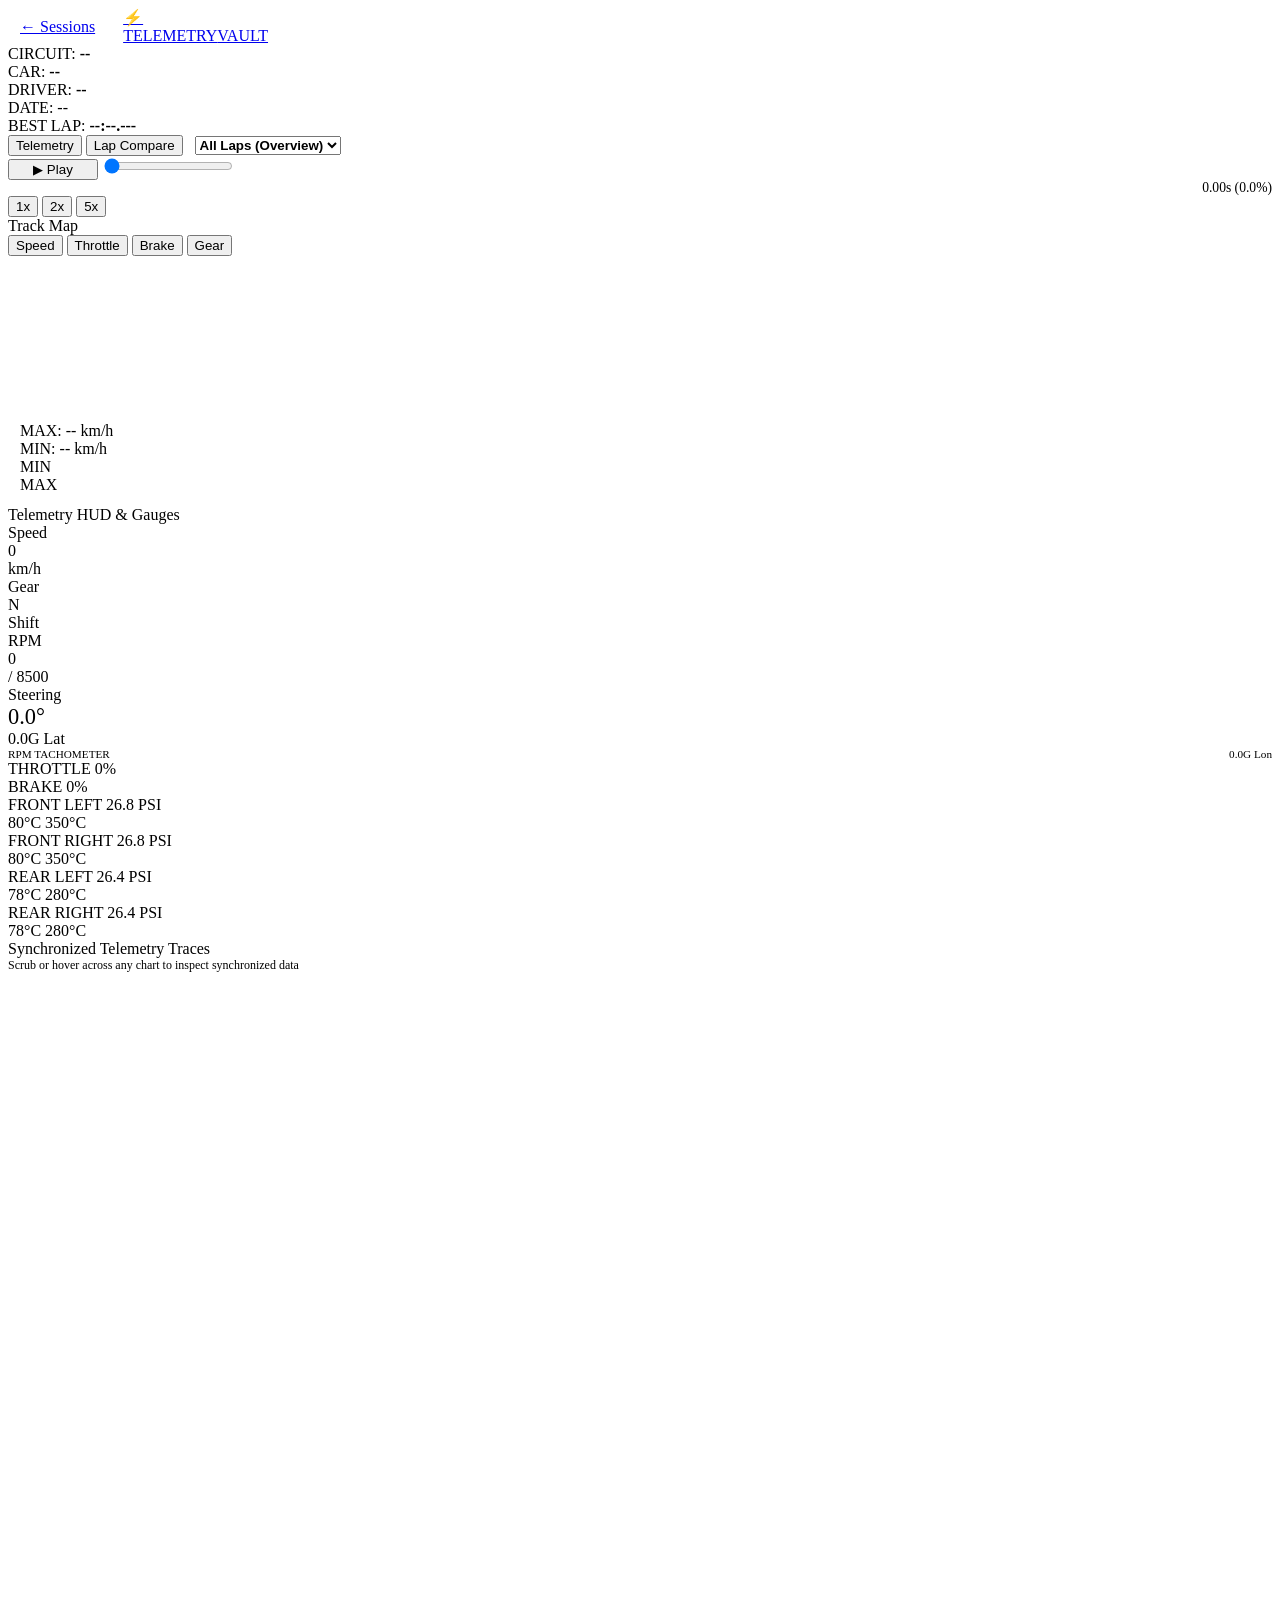
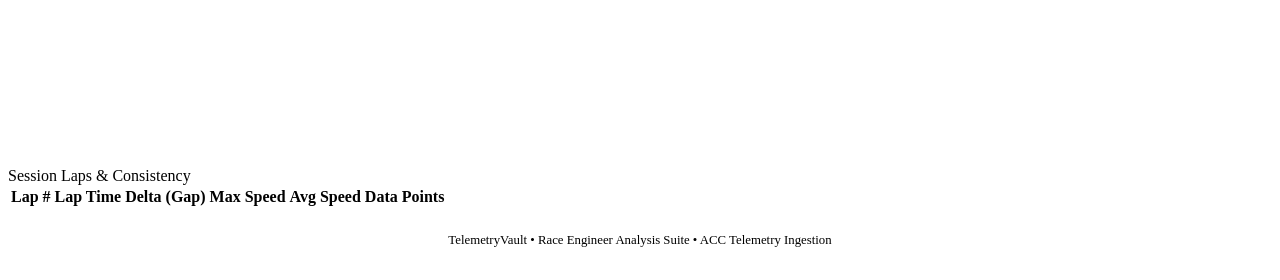
==== web/analysis.html @ c6870d97 "Initial release: TelemetryVault ACC telemetry ingestion and race engineer web interface" ====
<!DOCTYPE html>
<html lang="en">
<head>
  <meta charset="UTF-8" />
  <meta name="viewport" content="width=device-width, initial-scale=1.0" />
  <title>Telemetry Analysis | TelemetryVault</title>
  <link rel="stylesheet" href="/static/css/style.css" />
  <link rel="icon" href="data:image/svg+xml,<svg xmlns=%22http://www.w3.org/2000/svg%22 viewBox=%220 0 100 100%22><text y=%22.9em%22 font-size=%2290%22>⚡</text></svg>">
  <!-- Local Vendored Chart.js -->
  <script src="/static/js/vendor/chart.umd.min.js"></script>
</head>
<body>

  <!-- Top Header -->
  <header class="header">
    <div style="display: flex; align-items: center; gap: 1rem;">
      <a href="/" class="btn" style="padding: 0.35rem 0.75rem;">← Sessions</a>
      <a href="/" class="logo-container">
        <div class="logo-icon">⚡</div>
        <div class="logo-text">TELEMETRY<span>VAULT</span></div>
      </a>
    </div>

    <!-- Live streaming badge if WebSocket connected -->
    <div id="live-stream-badge" class="status-badge" style="display: none; border-color: var(--accent-green); color: var(--accent-green);">
      <span class="status-dot"></span> LIVE INGESTION
    </div>
  </header>

  <main class="container">

    <!-- Analysis Header & Metadata -->
    <div class="analysis-header">
      <div class="session-meta-chips">
        <div class="chip"><span>CIRCUIT:</span> <strong id="chip-track" style="color: var(--accent-cyan);">--</strong></div>
        <div class="chip"><span>CAR:</span> <strong id="chip-car">--</strong></div>
        <div class="chip"><span>DRIVER:</span> <strong id="chip-driver">--</strong></div>
        <div class="chip"><span>DATE:</span> <span id="chip-date" class="time-mono">--</span></div>
        <div class="chip"><span>BEST LAP:</span> <strong id="chip-best-lap" class="best-lap">--:--.---</strong></div>
      </div>

      <!-- Mode & Lap Selectors -->
      <div style="display: flex; align-items: center; gap: 0.75rem;">
        <div class="btn-group">
          <button id="tab-single" class="btn active">Telemetry</button>
          <button id="tab-compare" class="btn">Lap Compare</button>
        </div>

        <select id="select-lap" class="select-input" style="font-weight: 600;">
          <option value="all">All Laps (Overview)</option>
        </select>
      </div>
    </div>

    <!-- Replay & Timeline Scrubber Bar -->
    <div class="replay-bar">
      <button id="btn-play" class="btn btn-accent" style="min-width: 90px;">
        ▶ Play
      </button>

      <input type="range" id="scrubber-slider" class="scrubber-slider" min="0" max="100" value="0" />

      <div id="scrubber-time" class="time-mono" style="font-size: 0.85rem; min-width: 110px; text-align: right; color: var(--accent-cyan);">
        0.00s (0.0%)
      </div>

      <div class="btn-group">
        <button class="btn active" data-speed="1.0">1x</button>
        <button class="btn" data-speed="2.0">2x</button>
        <button class="btn" data-speed="5.0">5x</button>
      </div>
    </div>

    <!-- Top Grid: Track Map & Telemetry HUD Gauges -->
    <div class="analysis-grid">

      <!-- Track Map Card -->
      <div class="card trackmap-card">
        <div class="card-header">
          <div class="card-title">
            <span class="dot"></span>
            Track Map
          </div>
          <div class="btn-group">
            <button class="btn active" data-map-mode="speed" title="Speed Heatmap">Speed</button>
            <button class="btn" data-map-mode="throttle" title="Throttle Application">Throttle</button>
            <button class="btn" data-map-mode="brake" title="Braking Zones">Brake</button>
            <button class="btn" data-map-mode="gear" title="Gear Selection">Gear</button>
          </div>
        </div>

        <div class="card-body" style="padding: 0.75rem;">
          <div class="trackmap-container">
            <canvas id="trackmap-canvas"></canvas>

            <div class="trackmap-overlay">
              <div>MAX: <span id="map-max-speed" style="color: var(--accent-green);">-- km/h</span></div>
              <div>MIN: <span id="map-min-speed" style="color: var(--accent-cyan);">-- km/h</span></div>
            </div>

            <div class="trackmap-legend">
              <span style="color: var(--text-muted);">MIN</span>
              <div class="legend-bar"></div>
              <span style="color: var(--text-muted);">MAX</span>
            </div>
          </div>
        </div>
      </div>

      <!-- Telemetry Gauges HUD -->
      <div class="card">
        <div class="card-header">
          <div class="card-title">
            <span class="dot"></span>
            Telemetry HUD & Gauges
          </div>
        </div>

        <div class="card-body">
          <!-- Primary Numerical Gauges -->
          <div class="hud-grid">
            <div class="hud-tile">
              <div class="hud-tile-label">Speed</div>
              <div class="hud-tile-value" id="hud-speed">0</div>
              <div class="hud-tile-sub">km/h</div>
            </div>

            <div class="hud-tile">
              <div class="hud-tile-label">Gear</div>
              <div class="hud-tile-value gear" id="hud-gear">N</div>
              <div class="hud-tile-sub">Shift</div>
            </div>

            <div class="hud-tile">
              <div class="hud-tile-label">RPM</div>
              <div class="hud-tile-value" id="hud-rpm" style="color: var(--accent-amber);">0</div>
              <div class="hud-tile-sub">/ <span id="hud-max-rpm">8500</span></div>
            </div>

            <div class="hud-tile">
              <div class="hud-tile-label">Steering</div>
              <div class="hud-tile-value" id="hud-steer" style="color: var(--accent-cyan); font-size: 1.4rem;">0.0°</div>
              <div class="hud-tile-sub"><span id="hud-g-lat">0.0G</span> Lat</div>
            </div>
          </div>

          <!-- Progressive LED Tachometer Shift Light Bar -->
          <div class="tacho-container">
            <div style="display: flex; justify-content: space-between; font-family: var(--font-mono); font-size: 0.7rem; color: var(--text-secondary);">
              <span>RPM TACHOMETER</span>
              <span id="hud-g-lon" style="color: var(--text-muted);">0.0G Lon</span>
            </div>
            <div class="tacho-bar-wrapper">
              <div id="hud-rpm-bar" class="tacho-bar-fill"></div>
            </div>
          </div>

          <!-- Throttle and Brake Pedal Inputs -->
          <div class="pedals-container">
            <div class="pedal-bar-col">
              <div class="pedal-label">
                <span style="color: var(--accent-green);">THROTTLE</span>
                <span id="hud-throttle-val" style="color: var(--accent-green);">0%</span>
              </div>
              <div class="pedal-track">
                <div id="hud-throttle-bar" class="pedal-fill-throttle"></div>
              </div>
            </div>

            <div class="pedal-bar-col">
              <div class="pedal-label">
                <span style="color: var(--accent-red);">BRAKE</span>
                <span id="hud-brake-val" style="color: var(--accent-red);">0%</span>
              </div>
              <div class="pedal-track">
                <div id="hud-brake-bar" class="pedal-fill-brake"></div>
              </div>
            </div>
          </div>

          <!-- 4-Corner Tyres & Brakes HUD -->
          <div class="tyre-hud">
            <!-- Front Left -->
            <div id="tyre-box-fl" class="tyre-corner">
              <div class="tyre-corner-header">
                <span>FRONT LEFT</span>
                <span id="tyre-press-fl">26.8 PSI</span>
              </div>
              <div class="tyre-corner-data">
                <span id="tyre-temp-fl">80°C</span>
                <span id="brake-temp-fl" style="color: var(--text-secondary);">350°C</span>
              </div>
            </div>

            <!-- Front Right -->
            <div id="tyre-box-fr" class="tyre-corner">
              <div class="tyre-corner-header">
                <span>FRONT RIGHT</span>
                <span id="tyre-press-fr">26.8 PSI</span>
              </div>
              <div class="tyre-corner-data">
                <span id="tyre-temp-fr">80°C</span>
                <span id="brake-temp-fr" style="color: var(--text-secondary);">350°C</span>
              </div>
            </div>

            <!-- Rear Left -->
            <div id="tyre-box-rl" class="tyre-corner">
              <div class="tyre-corner-header">
                <span>REAR LEFT</span>
                <span id="tyre-press-rl">26.4 PSI</span>
              </div>
              <div class="tyre-corner-data">
                <span id="tyre-temp-rl">78°C</span>
                <span id="brake-temp-rl" style="color: var(--text-secondary);">280°C</span>
              </div>
            </div>

            <!-- Rear Right -->
            <div id="tyre-box-rr" class="tyre-corner">
              <div class="tyre-corner-header">
                <span>REAR RIGHT</span>
                <span id="tyre-press-rr">26.4 PSI</span>
              </div>
              <div class="tyre-corner-data">
                <span id="tyre-temp-rr">78°C</span>
                <span id="brake-temp-rr" style="color: var(--text-secondary);">280°C</span>
              </div>
            </div>
          </div>

        </div>
      </div>

    </div>

    <!-- Mode 1: Single Lap Telemetry Charts View -->
    <div id="single-lap-container" class="single-lap-container">
      <div class="card">
        <div class="card-header">
          <div class="card-title">
            <span class="dot"></span>
            Synchronized Telemetry Traces
          </div>
          <div style="font-family: var(--font-mono); font-size: 0.75rem; color: var(--text-muted);">
            Scrub or hover across any chart to inspect synchronized data
          </div>
        </div>

        <div class="card-body" style="padding: 0.75rem;">
          <!-- Speed Chart -->
          <div class="chart-container">
            <canvas id="chart-speed"></canvas>
          </div>

          <!-- Throttle & Brake Chart -->
          <div class="chart-container">
            <canvas id="chart-pedals"></canvas>
          </div>

          <!-- Gear & RPM Chart -->
          <div class="chart-container">
            <canvas id="chart-gear-rpm"></canvas>
          </div>

          <!-- Steering & G-Force Chart -->
          <div class="chart-container">
            <canvas id="chart-steer"></canvas>
          </div>

          <!-- Tyres Temperatures -->
          <div class="chart-container">
            <canvas id="chart-tyres"></canvas>
          </div>
        </div>
      </div>
    </div>

    <!-- Mode 2: Lap Comparison View (Delta-T) -->
    <div id="compare-container" class="compare-container" style="display: none;">
      <div class="card">
        <div class="card-header">
          <div class="card-title">
            <span class="dot"></span>
            Lap-by-Lap Telemetry Comparison & Delta-T
          </div>
          <div style="display: flex; align-items: center; gap: 0.75rem;">
            <label style="font-family: var(--font-mono); font-size: 0.75rem; color: var(--accent-green);">BASE LAP:</label>
            <select id="compare-lap-1" class="select-input"></select>
            <label style="font-family: var(--font-mono); font-size: 0.75rem; color: var(--accent-cyan);">COMPARE LAP:</label>
            <select id="compare-lap-2" class="select-input"></select>
          </div>
        </div>

        <div class="card-body">
          <!-- Comparison Summary Cards -->
          <div class="hud-grid" style="margin-bottom: 1rem;">
            <div class="hud-tile">
              <div class="hud-tile-label">Base Lap Time</div>
              <div class="hud-tile-value" id="compare-time-1" style="color: var(--accent-green);">--:--.---</div>
            </div>
            <div class="hud-tile">
              <div class="hud-tile-label">Compare Lap Time</div>
              <div class="hud-tile-value" id="compare-time-2" style="color: var(--accent-cyan);">--:--.---</div>
            </div>
            <div class="hud-tile">
              <div class="hud-tile-label">Net Delta (Δ)</div>
              <div id="compare-net-delta" class="delta-stat">--.---s</div>
            </div>
            <div class="hud-tile">
              <div class="hud-tile-label">Analysis Mode</div>
              <div class="hud-tile-value" style="font-size: 1.1rem; color: var(--accent-amber);">Distance-Aligned</div>
            </div>
          </div>

          <!-- Delta-T Chart -->
          <div class="chart-container" style="height: 180px;">
            <canvas id="chart-compare-delta"></canvas>
          </div>

          <!-- Speed Comparison Chart -->
          <div class="chart-container" style="height: 180px;">
            <canvas id="chart-compare-speed"></canvas>
          </div>

          <!-- Pedals Comparison Chart -->
          <div class="chart-container" style="height: 180px;">
            <canvas id="chart-compare-pedals"></canvas>
          </div>
        </div>
      </div>
    </div>

    <!-- Laps Table Card -->
    <div class="card">
      <div class="card-header">
        <div class="card-title">
          <span class="dot"></span>
          Session Laps & Consistency
        </div>
      </div>
      <div class="card-body" style="padding: 0;">
        <table class="sessions-table">
          <thead>
            <tr>
              <th>Lap #</th>
              <th>Lap Time</th>
              <th>Delta (Gap)</th>
              <th>Max Speed</th>
              <th>Avg Speed</th>
              <th>Data Points</th>
            </tr>
          </thead>
          <tbody id="laps-table-body">
            <!-- Populated dynamically by analysis.js -->
          </tbody>
        </table>
      </div>
    </div>

  </main>

  <footer style="text-align: center; padding: 1.5rem; color: var(--text-muted); font-size: 0.8rem; border-top: 1px solid var(--border-color); font-family: var(--font-mono);">
    TelemetryVault &bull; Race Engineer Analysis Suite &bull; ACC Telemetry Ingestion
  </footer>

  <script type="module" src="/static/js/analysis.js"></script>
</body>
</html>
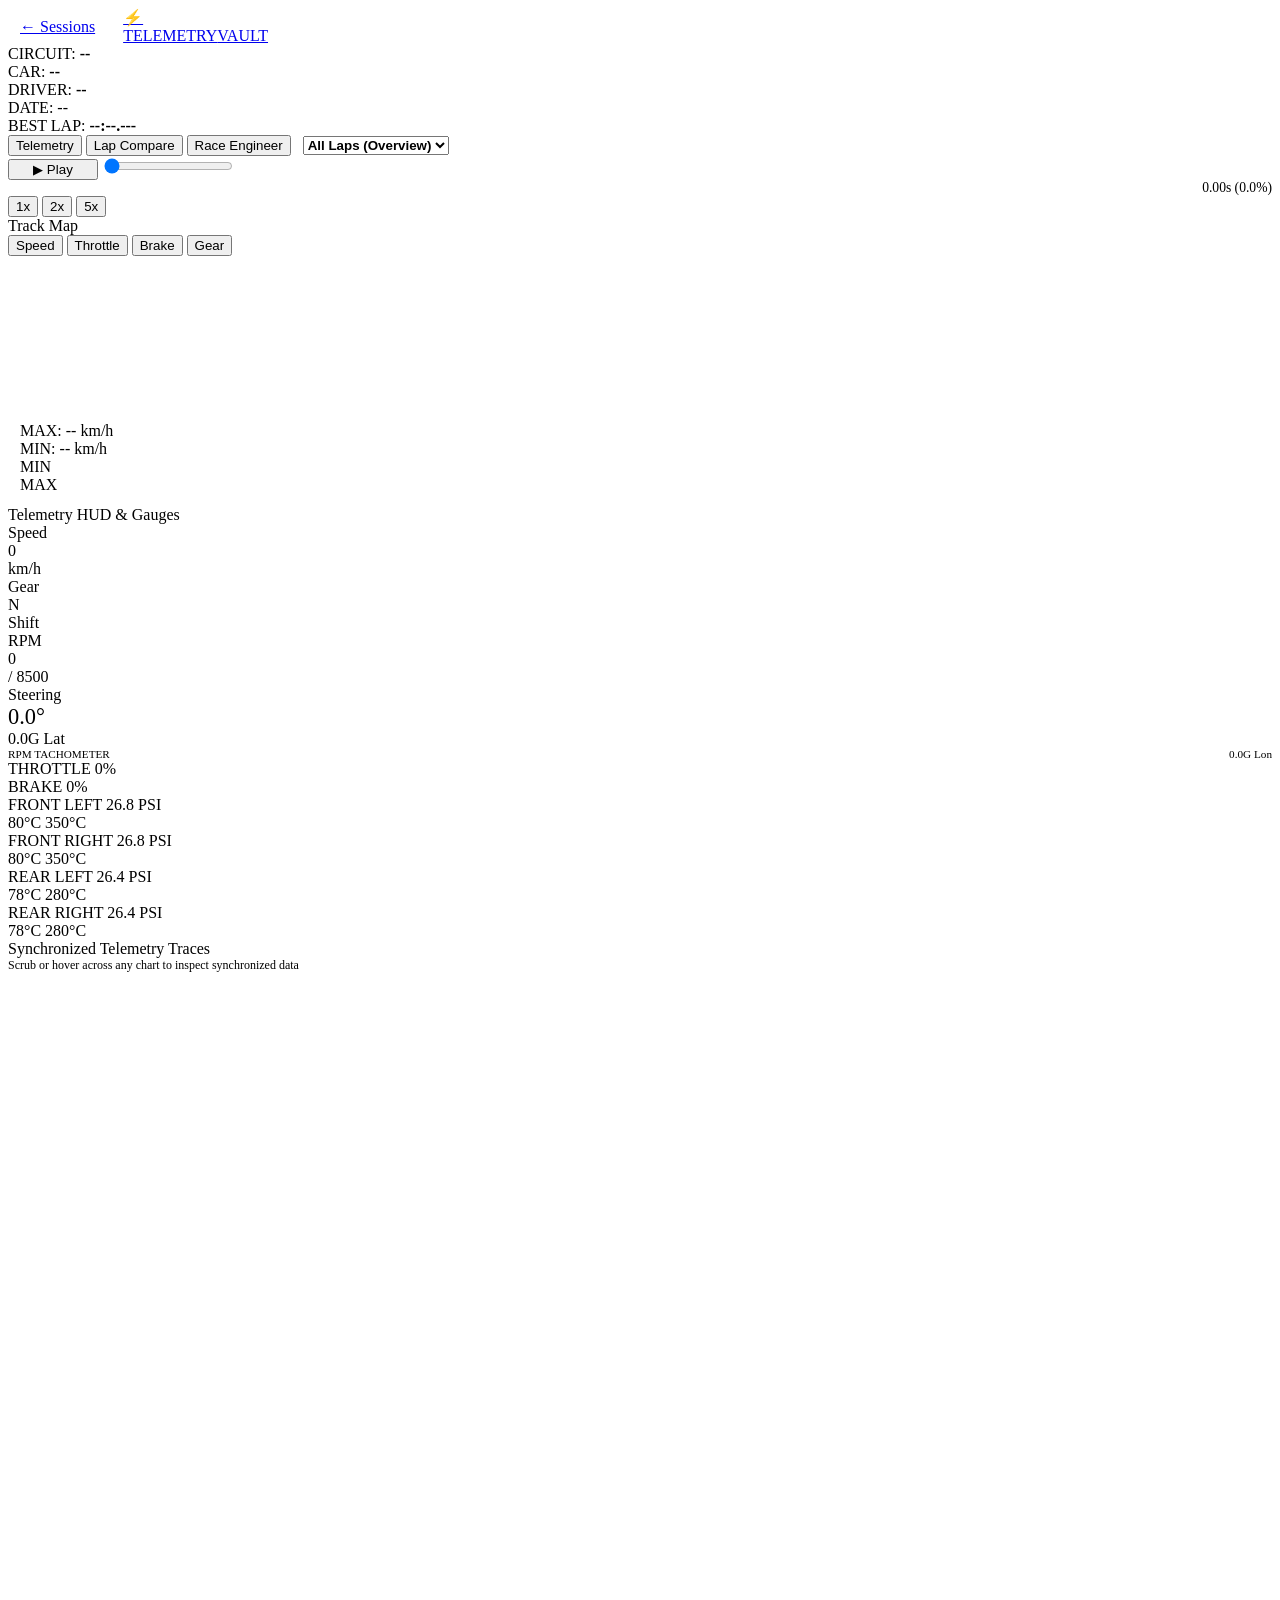
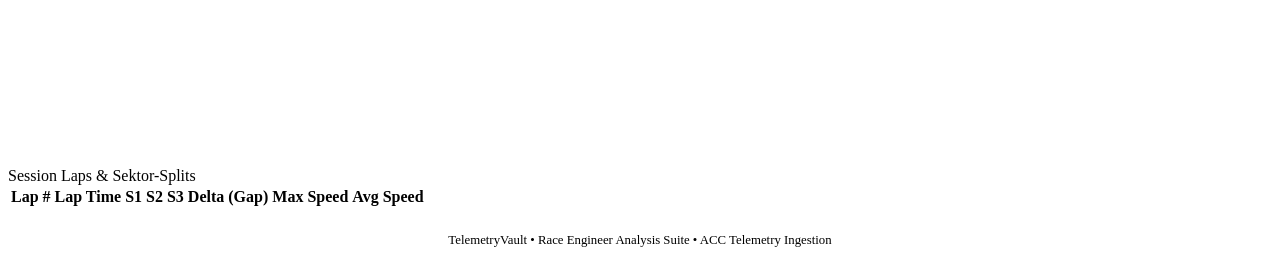
==== commit bc3aaa6e: "feat: Renningenieur-Auswertung mit Sektor-Splits, Optimal Lap und Bremszonen-Analyse - Backend (anal" ====
--- a/web/analysis.html
+++ b/web/analysis.html
@@ -44,6 +44,7 @@
         <div class="btn-group">
           <button id="tab-single" class="btn active">Telemetry</button>
           <button id="tab-compare" class="btn">Lap Compare</button>
+          <button id="tab-report" class="btn">Race Engineer</button>
         </div>
 
         <select id="select-lap" class="select-input" style="font-weight: 600;">
@@ -331,24 +332,113 @@
       </div>
     </div>
 
+    <!-- Mode 3: Race Engineer Stint Report View -->
+    <div id="report-container" class="report-container" style="display: none;">
+      <div class="card" style="margin-bottom: 1.5rem;">
+        <div class="card-header">
+          <div class="card-title">
+            <span class="dot" style="background-color: var(--accent-purple);"></span>
+            Renningenieur Stint-Report & Debriefing
+          </div>
+          <div style="display: flex; align-items: center; gap: 0.75rem;">
+            <span id="copy-status" class="copy-badge" style="display: none;">✓ Bericht kopiert!</span>
+            <button id="btn-copy-debrief" class="btn btn-primary">
+              📋 Renningenieur Bericht kopieren
+            </button>
+          </div>
+        </div>
+
+        <div class="card-body">
+          <!-- Overview Tiles -->
+          <div class="hud-grid" style="margin-top: 0; margin-bottom: 1.25rem;">
+            <div class="hud-tile" style="border-top: 2px solid var(--accent-purple);">
+              <div class="hud-tile-label">Theoretische Bestzeit</div>
+              <div class="hud-tile-value sector-purple" id="report-optimal-lap">--:--.---</div>
+              <div class="hud-tile-sub" id="report-optimal-delta" style="color: var(--accent-purple); font-weight: 700;">Δ -0.000s</div>
+            </div>
+
+            <div class="hud-tile" style="border-top: 2px solid var(--accent-green);">
+              <div class="hud-tile-label">Consistency Score</div>
+              <div class="hud-tile-value" id="report-consistency-score">--%</div>
+              <div class="hud-tile-sub" id="report-consistency-rating">--</div>
+            </div>
+
+            <div class="hud-tile" style="border-top: 2px solid var(--accent-cyan);">
+              <div class="hud-tile-label">Average Pace</div>
+              <div class="hud-tile-value" id="report-avg-pace" style="color: var(--accent-cyan);">--:--.---</div>
+              <div class="hud-tile-sub" id="report-flying-laps">-- Flying Laps</div>
+            </div>
+
+            <div class="hud-tile" style="border-top: 2px solid var(--accent-amber);">
+              <div class="hud-tile-label">Reifendruck (Ø) & Bremse (Peak)</div>
+              <div class="hud-tile-value" id="report-tyre-window" style="font-size: 1.2rem; color: var(--accent-amber); margin-top: 0.2rem;">-- PSI</div>
+              <div class="hud-tile-sub" id="report-brake-peak">Bremse: --°C</div>
+            </div>
+          </div>
+
+          <!-- Brems- & Scheitelpunkt-Analyse Table -->
+          <div style="margin-top: 1rem;">
+            <div style="display: flex; justify-content: space-between; align-items: center; margin-bottom: 0.5rem;">
+              <h4 style="font-size: 0.85rem; font-family: var(--font-mono); text-transform: uppercase; color: var(--text-secondary); letter-spacing: 0.5px;">
+                🛑 Brems- & Scheitelpunkt-Analyse (Apex & Braking Analysis)
+              </h4>
+              <span style="font-family: var(--font-mono); font-size: 0.75rem; color: var(--text-muted);">
+                Beste Runde vs. Vergleichsrunde
+              </span>
+            </div>
+            <div style="overflow-x: auto; border: 1px solid var(--border-color); border-radius: var(--radius-sm);">
+              <table class="sessions-table">
+                <thead>
+                  <tr>
+                    <th>Corner / Zone</th>
+                    <th>Track Pos</th>
+                    <th>Entry Speed</th>
+                    <th>Apex Speed</th>
+                    <th>Δ to Compare</th>
+                    <th>Bremsweg</th>
+                    <th>Bremsdauer</th>
+                  </tr>
+                </thead>
+                <tbody id="braking-table-body">
+                  <!-- Populated by analysis.js -->
+                </tbody>
+              </table>
+            </div>
+          </div>
+
+          <!-- Debriefing Text Card -->
+          <div style="margin-top: 1.25rem;">
+            <div style="display: flex; justify-content: space-between; align-items: center; margin-bottom: 0.5rem;">
+              <h4 style="font-size: 0.85rem; font-family: var(--font-mono); text-transform: uppercase; color: var(--text-secondary); letter-spacing: 0.5px;">
+                💬 Renningenieur Telegram Debriefing
+              </h4>
+            </div>
+            <pre id="debriefing-text-block" style="background: var(--bg-inset); padding: 1rem; border-radius: var(--radius-sm); border: 1px solid var(--border-color); font-family: var(--font-mono); font-size: 0.85rem; white-space: pre-wrap; line-height: 1.5; color: var(--text-primary); max-height: 350px; overflow-y: auto;"></pre>
+          </div>
+        </div>
+      </div>
+    </div>
+
     <!-- Laps Table Card -->
     <div class="card">
       <div class="card-header">
         <div class="card-title">
           <span class="dot"></span>
-          Session Laps & Consistency
-        </div>
-      </div>
-      <div class="card-body" style="padding: 0;">
+          Session Laps & Sektor-Splits
+        </div>
+      </div>
+      <div class="card-body" style="padding: 0; overflow-x: auto;">
         <table class="sessions-table">
           <thead>
             <tr>
               <th>Lap #</th>
               <th>Lap Time</th>
+              <th>S1</th>
+              <th>S2</th>
+              <th>S3</th>
               <th>Delta (Gap)</th>
               <th>Max Speed</th>
               <th>Avg Speed</th>
-              <th>Data Points</th>
             </tr>
           </thead>
           <tbody id="laps-table-body">
